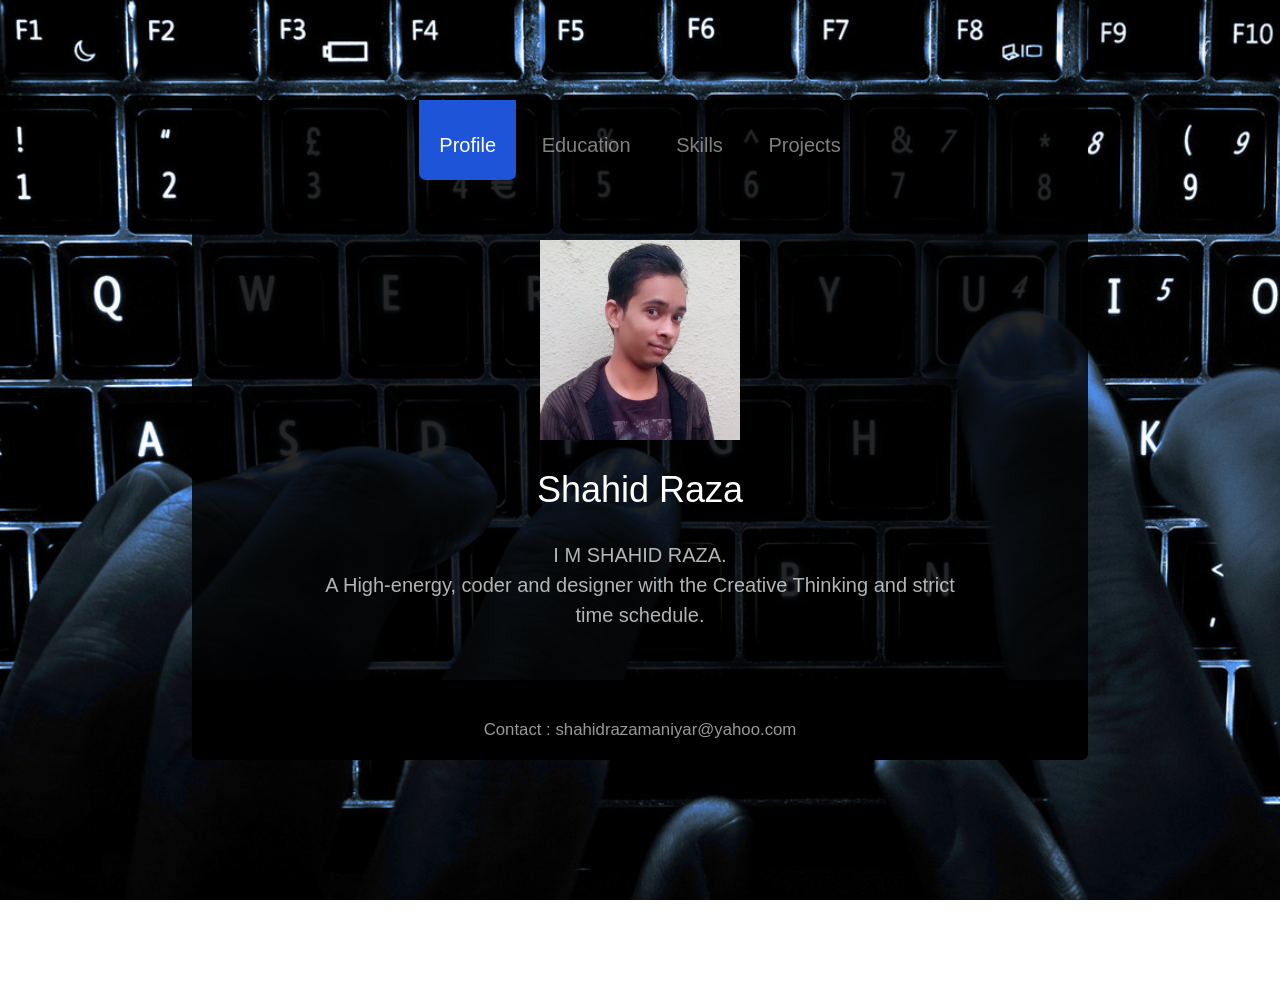
==== index.html @ df017a7a "website" ====
<html>
	<html class="no-js">
	<head>
	<title>shahidraza</title>
	<link rel="stylesheet" href="css/bootstrap.css">
	<link rel="stylesheet" href="css/style.css">
	<script src="js/modernizr-2.6.2.min.js"></script>
	</head>
	<body style="background-image: url(images/bg.jpg);">
	<div id="fh5co-main">
		<div class="fh5co-tab-wrap">
			<ul class="fh5co-tab-menu">
				<li class="active"><a href="#" data-tab="1"><span class="menu-text">Profile</span></a></li>
				<li><a href="#" data-tab="2"><span class="menu-text">Education</span></a></li>
				<li><a href="#" data-tab="3" data-pie="yes"><span class="menu-text">Skills</span></a></li>
				<li><a href="#" data-tab="4"><span class="menu-text">Projects</span></a></li>
			</ul>
			<div class="fh5co-tab-content active" data-content="1">
				<div class="fh5co-content-inner text-center">
					<div class="row row-bottom-padded-sm">
						<div class="col-md-12">
							<figure>
								<img src="images/A.jpg" style="width:200px;height:200px;">
							</figure>
							<h1>Shahid Raza</h1>
							<p>I M SHAHID RAZA.<br>A High-energy, coder and designer with the Creative Thinking and strict time schedule.</p>
						</div>
					</div>
				</div>
			</div>
			<div class="fh5co-tab-content" data-content="2">
				<div class="fh5co-content-inner">
					<div class="row">
						<div class="col-md-12">
							<h3>Education Qualification </h3>
							<div class="fh5co-feature">								
								<div class="fh5co-text">
									<h2>2009-2010</h2>
									<p>Pass out standard 8 with 69.67% from board of district education (Rajsthan.)</p>
								</div>
							</div>
							<div class="fh5co-feature">								
								<div class="fh5co-text">
									<h2>2012</h2>
									<p>Pass out standard 10 with 52.50% from board of secondary education (Rajsthan.)</p>
								</div>
							</div>
							<div class="fh5co-feature">
								<div class="fh5co-text">
									<h2>2014</h2>
									<p>Pass out standard 12 with 60.40% from board of secondary education (Rajsthan.)</p>
								</div>
							</div>
							<div class="fh5co-feature">
								<div class="fh5co-text">
									<h2>2014-2018</h2>
									<p>Computer engineering runnning from GTU.(Gujarat)</p>
								</div>
							</div>
						</div>	
					</div>
				</div>
			</div>
			<div class="fh5co-tab-content" data-content="3">
				<div class="fh5co-content-inner">
					<div class="row">
						<div class="col-md-12">
							<h3>My Skills</h3>
						</div>
						<div class="col-md-4 col-sm-6 col-xs-12 text-center">
							<div class="chart" data-percent="90"><span><strong>Web Devlopment</strong>90%</span></div>
						</div>
						
						<div class="col-md-4 col-sm-6 col-xs-12 text-center">
							<div class="chart" data-percent="85"><span><strong>Data Recovery</strong>85%</span></div>
						</div>
						<div class="col-md-4 col-sm-6 col-xs-12 text-center">
							<div class="chart" data-percent="80"><span><strong>Hardware</strong>80%</span></div>
						</div>
						</br>
						<div class="col-md-12">
						<h3>Programming Skills</h3>
						</div>
						
						<div class="col-md-4 col-sm-6 col-xs-12 text-center">
							<div><img src="images/html.png" style="width:100px;height:100px;"><p>HTML</p></div>
						</div>
						<div class="col-md-4 col-sm-6 col-xs-12 text-center">
							<div><img src="images/css.png" style="width:100px;height:100px;"><p>CSS</p></div>
						</div>
						<div class="col-md-4 col-sm-6 col-xs-12 text-center">
							<div><img src="images/php.png" style="width:100px;height:100px;"><p>PHP</p></div>
						</div>
						<div class="col-md-4 col-sm-6 col-xs-12 text-center">
							<div><img src="images/c++.png" style="width:100px;height:100px;"><p>C/C++</p></div>
						</div>
						<div class="col-md-4 col-sm-6 col-xs-12 text-center">
							<div><img src="images/java.png" style="width:100px;height:100px;"><p>JAVA</p></div>
						</div>
						<div class="col-md-4 col-sm-6 col-xs-12 text-center">
							<div><img src="images/python.png" style="width:100px;height:100px;"><p>PYTHON</p></div>
						</div>

						</br>
						<div class="col-md-12">
						<h3>Hardware Skills</h3>
						</div>
						
						<div class="col-md-4 col-sm-6 col-xs-12 text-center">
							<div><img src="images/ard.png" style="width:100px;height:100px;"><p>Arduino</p></div>
						</div>
						<div class="col-md-4 col-sm-6 col-xs-12 text-center">
							<div><img src="images/rpi.png" style="width:100px;height:100px;"><p>Raspberry pi</p></div>
						</div>
						
						</br>
						<div class="col-md-12">
						<h3>Languages</h3>
						</div>
						
						<div class="fh5co-feature">								
								<div class="fh5co-text">
							<div><p>English, Hindi, Gujarati, Urdu.</p></div>
								</div>
						</div>
						
						</br>
						<div class="col-md-12">
						<h3>Operating System</h3>
						</div>
						<div class="fh5co-feature">								
								<div class="fh5co-text">
									<p>Working with Window 10, Window 8.1, Window 7, Window XP, Window 98 and Linux(ubuntu, kali).</p>
								</div>
						</div>
						
					</div>
				</div>
			</div>			
			<div class="fh5co-tab-content" data-content="4">
				<div class="fh5co-content-inner">
					<div class="row">
						<div class="col-md-12">
							<h3>Live Project Internship</h3>
							<div class="fh5co-feature">								
								<div class="fh5co-text">
									<h2>Company : Shusa PSM CNC Technology</h2>
									</br>
									<p>Title of Project : Digital Home Automation</p>
									<p>Keywords : Raspberry pi, Python.</p>
									<p>Duration : 6 Months</p>									
									<p>Website : www.shusapsm.com</p>
									<p>Description : Home automation is becoming popular due to its numerous benefits. Digital Home System is part of the Home Automation. Home automation refers to the control of home appliances and domestic features by local networking or by remote control.
									The work focuses on concept of home automation where the monitoring and control operations are facilitating through smart devices installed in residential buildings. Heterogeneous Digital Home systems and technologies considered in review with central controller based (Raspberry pi), web based, email based, Bluetooth-based, mobile-based, SMS based, ZigBee based, Dual Tone Multi Frequency-based, cloud-based and the Internet with performance.</p>
								</div>
							</div>				
						</div>	
					</div>
				</div>
			</div>
		</div>
		<footer id="footer">
				<div class="col-md-6 col-md-offset-3 text-center">
					<big>
					<br>Contact		   :	shahidrazamaniyar@yahoo.com</br>
					</big>
				</div>
		</footer>
	</div>
	<script src="js/jquery.min.js"></script>
	<script src="js/bootstrap.min.js"></script>
	<script src="js/jquery.waypoints.min.js"></script>
	<script src="js/jquery.easypiechart.min.js"></script>
	<script src="js/main.js"></script>
	</body>
</html>
---- css/style.css ----
@font-face {
  font-family: 'icomoon';
  src: url("../fonts/icomoon/icomoon.eot?srf3rx");
  src: url("../fonts/icomoon/icomoon.eot?srf3rx#iefix") format("embedded-opentype"), url("../fonts/icomoon/icomoon.ttf?srf3rx") format("truetype"), url("../fonts/icomoon/icomoon.woff?srf3rx") format("woff"), url("../fonts/icomoon/icomoon.svg?srf3rx#icomoon") format("svg");
  font-weight: normal;
  font-style: normal;
}

body {
  font-family: "Source Sans Pro", Arial, sans-serif;
  font-weight: 300;
  font-size: 20px;
  line-height: 1.5;
  color: #7f7f7f;
  color: rgba(255, 255, 255, 0.7);
  background: #fff;
  height: 100%;
  position: relative;
  background-size: cover;
  background-attachment: fixed;
  background-repeat: no-repeat;
}
p {
  margin-bottom: 1.5em;
}

h1, h2, h3, h4, h5, h6 {
  color: #fff;
  font-family: "Source Sans Pro", Arial, sans-serif;
  font-weight: 400;
  margin: 0 0 30px 0;
}

::-webkit-selection {
  color: #fff;
  background: #1e55d8;
}

::-moz-selection {
  color: #fff;
  background: #1e55d8;
}

::selection {
  color: #fff;
  background: #1e55d8;
}

#fh5co-main {
  max-width: 70%;
  min-height: 600px;
  margin: 5em auto 5em auto;
  position: relative;
  background: rgba(0, 0, 0, 0.85);
  overflow: hidden;
  -webkit-border-radius: 7px;
  -moz-border-radius: 7px;
  -ms-border-radius: 7px;
  border-radius: 7px;
  -webkit-transition: 0.5s;
  -o-transition: 0.5s;
  transition: 0.5s;
}

.fh5co-tab-wrap {
  position: relative;
}
.fh5co-tab-wrap .fh5co-tab-menu {
  list-style: none;
  text-align: center;
  margin-bottom: 2em;
  position: relative;
  top: -.5em;
  padding: 0;
  margin: 0;
}
.fh5co-tab-wrap .fh5co-tab-menu li {
  display: -moz-inline-stack;
  display: inline-block;
  zoom: 1;
  *display: inline;
  text-align: center;
  padding: 0;
  margin: 0;
}
.fh5co-tab-wrap .fh5co-tab-menu li a {
  padding: 2em 1em 1em 1em;
  position: relative;
  color: rgba(255, 255, 255, 0.5);
  z-index: 10;
  display: -moz-inline-stack;
  display: inline-block;
  zoom: 1;
  *display: inline;
  -webkit-transition: 0.3s;
  -o-transition: 0.3s;
  transition: 0.3s;
}
.fh5co-tab-wrap .fh5co-tab-menu li a .icon {
  display: block;
  position: relative;
  font-size: 22px;
  bottom: 0;
  -webkit-transition: 0.3s;
  -o-transition: 0.3s;
  transition: 0.3s;
}
.fh5co-tab-wrap .fh5co-tab-menu li a .menu-text {
  display: block;
  -webkit-transition: 0.5s;
  -o-transition: 0.5s;
  transition: 0.5s;
}
@media screen and (max-width: 768px) {
  .fh5co-tab-wrap .fh5co-tab-menu li a .menu-text {
    display: none;
  }
}
@media screen and (max-width: 768px) {
  .fh5co-tab-wrap .fh5co-tab-menu li a {
    padding: 1em .5em .5em .5em;
  }
}
.fh5co-tab-wrap .fh5co-tab-menu li a:after {
  position: absolute;
  content: "";
  height: 0;
  background: #1e55d8;
  z-index: -1;
  top: 0;
  left: 0;
  width: 100%;
  -webkit-transition: all 0.5s cubic-bezier(0.175, 0.885, 0.32, 1.275);
  -moz-transition: all 0.5s cubic-bezier(0.175, 0.885, 0.32, 1.275);
  -ms-transition: all 0.5s cubic-bezier(0.175, 0.885, 0.32, 1.275);
  -o-transition: all 0.5s cubic-bezier(0.175, 0.885, 0.32, 1.275);
  transition: all 0.5s cubic-bezier(0.175, 0.885, 0.32, 1.275);
  -webkit-border-radius: 7px;
  -moz-border-radius: 7px;
  -ms-border-radius: 7px;
  border-radius: 7px;
}
.fh5co-tab-wrap .fh5co-tab-menu li a:hover {
  color: #fff;
  text-decoration: none;
}
.fh5co-tab-wrap .fh5co-tab-menu li a:hover .icon {
  bottom: 10px;
}
@media screen and (max-width: 768px) {
  .fh5co-tab-wrap .fh5co-tab-menu li a:hover .icon {
    bottom: 0px;
  }
}
.fh5co-tab-wrap .fh5co-tab-menu li a:hover:after {
  height: 100%;
}
.fh5co-tab-wrap .fh5co-tab-menu li.active .icon {
  bottom: 10px;
}
@media screen and (max-width: 768px) {
  .fh5co-tab-wrap .fh5co-tab-menu li.active .icon {
    bottom: 0px;
  }
}
.fh5co-tab-wrap .fh5co-tab-menu li.active > a {
  color: #fff;
  text-decoration: none;
}
.fh5co-tab-wrap .fh5co-tab-menu li.active > a:after {
  height: 100%;
}
.fh5co-tab-wrap .fh5co-tab-content {
  padding-left: 4em;
  padding-right: 4em;
  position: absolute;
  top: 0;
  opacity: 0;
  visibility: hidden;
  width: 100%;
}
.fh5co-tab-wrap .fh5co-tab-content.active {
  opacity: 1;
  visibility: visible;
}
.fh5co-tab-wrap .fh5co-tab-content .fh5co-content-inner {
  padding: 7em 2em 5em 2em;
  float: left;
  width: 100%;
  position: relative;
}
figure {
  margin-bottom: 1.5em;
}

.fh5co-feature {
  text-align: left;
  width: 100%;
  float: left;
}
.fh5co-feature .fh5co-icon {
  float: left;
  width: 10%;
  display: block;
  margin-top: 5px;
}
.fh5co-feature .fh5co-icon i {
  color: #1e55d8;
  font-size: 40px;
}
.fh5co-feature .fh5co-text {
  float: right;
  width: 82%;
}
.fh5co-feature .fh5co-text h2, .fh5co-feature .fh5co-text h3 {
  margin: 0;
  padding: 0;
}
.fh5co-feature .fh5co-text h3 {
  font-weight: 300;
  margin-bottom: 10px;
  color: rgba(255, 255, 255, 0.8);
  font-size: 20px;
}
.fh5co-feature .fh5co-text h2 {
  font-size: 16px;
  letter-spacing: 2px;
  font-weight: bold;
  text-transform: uppercase;
}

.chart {
  width: 160px;
  height: 160px;
  margin: 0 auto 30px auto;
  position: relative;
  text-align: center;
}
.chart span {
  position: absolute;
  top: 50%;
  left: 0;
  margin-top: -30px;
  width: 100%;
}
.chart span strong {
  display: block;
}
#footer {
  margin-top: 50px;
  background: black;
  clear: both;
  color: rgba(255, 255, 255, 0.6);
  font-size: 14px;
  position: absolute;
  bottom: 0;
  width: 100%;
  padding: 20px 20px;
  line-height: 1.2;
}
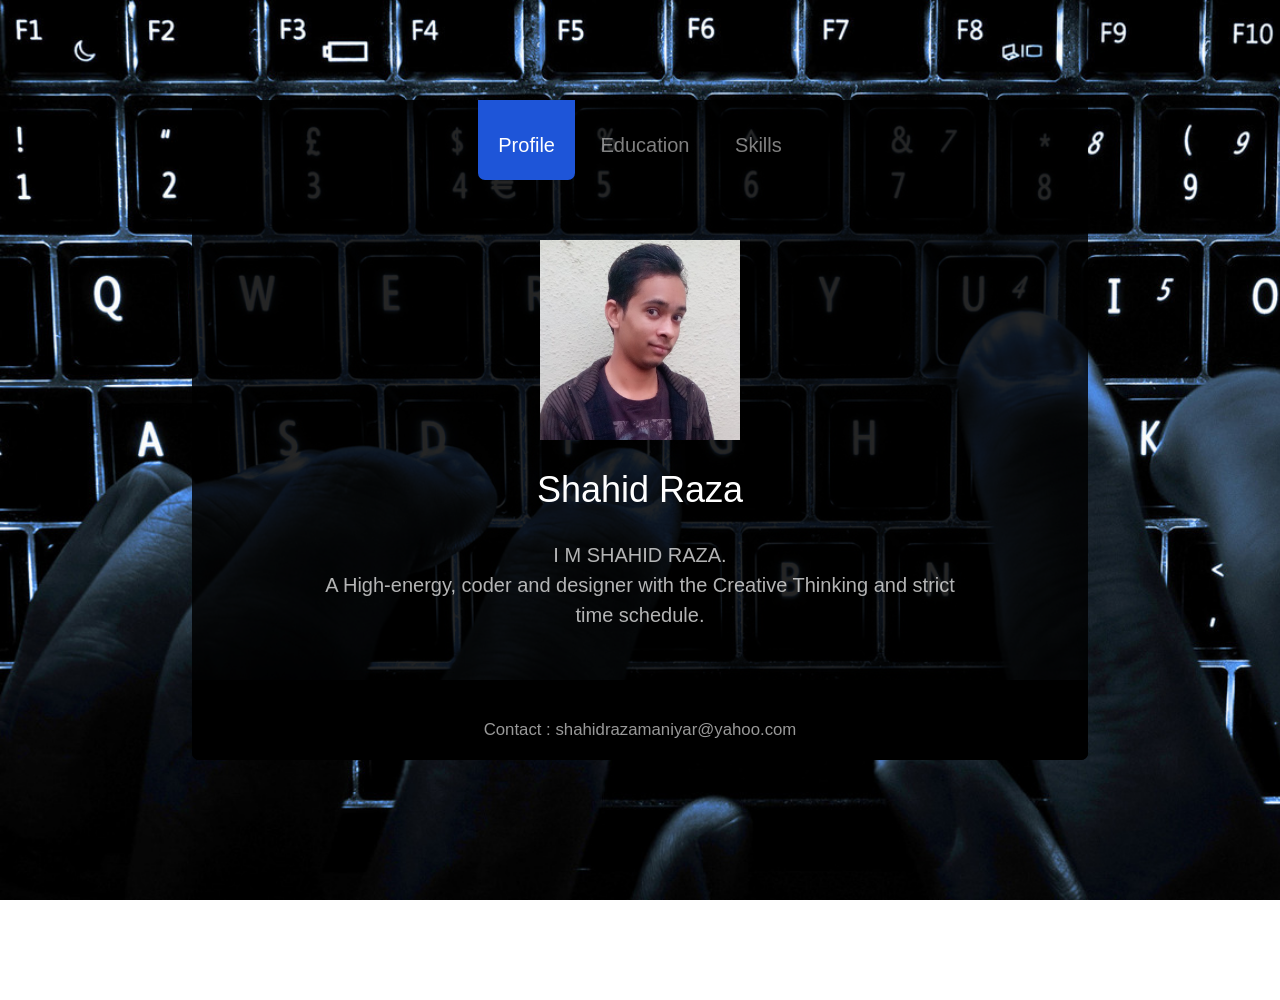
==== commit 4f960583: "Update index.html" ====
--- a/index.html
+++ b/index.html
@@ -13,7 +13,6 @@
 				<li class="active"><a href="#" data-tab="1"><span class="menu-text">Profile</span></a></li>
 				<li><a href="#" data-tab="2"><span class="menu-text">Education</span></a></li>
 				<li><a href="#" data-tab="3" data-pie="yes"><span class="menu-text">Skills</span></a></li>
-				<li><a href="#" data-tab="4"><span class="menu-text">Projects</span></a></li>
 			</ul>
 			<div class="fh5co-tab-content active" data-content="1">
 				<div class="fh5co-content-inner text-center">
@@ -54,7 +53,7 @@
 							<div class="fh5co-feature">
 								<div class="fh5co-text">
 									<h2>2014-2018</h2>
-									<p>Computer engineering runnning from GTU.(Gujarat)</p>
+									<p>Pass out Computer engineering from Silver Oak College of Engineering and Technology.(GTU)</p>
 								</div>
 							</div>
 						</div>	
@@ -83,6 +82,16 @@
 						</div>
 						
 						<div class="col-md-4 col-sm-6 col-xs-12 text-center">
+							<div><img src="images/python.png" style="width:100px;height:100px;"><p>PYTHON</p></div>
+						</div>
+						<div class="col-md-4 col-sm-6 col-xs-12 text-center">
+							<div><img src="images/c++.png" style="width:100px;height:100px;"><p>C/C++</p></div>
+						</div>
+						<div class="col-md-4 col-sm-6 col-xs-12 text-center">
+							<div><img src="images/java.png" style="width:100px;height:100px;"><p>JAVA</p></div>
+						</div>
+					
+						<div class="col-md-4 col-sm-6 col-xs-12 text-center">
 							<div><img src="images/html.png" style="width:100px;height:100px;"><p>HTML</p></div>
 						</div>
 						<div class="col-md-4 col-sm-6 col-xs-12 text-center">
@@ -91,15 +100,6 @@
 						<div class="col-md-4 col-sm-6 col-xs-12 text-center">
 							<div><img src="images/php.png" style="width:100px;height:100px;"><p>PHP</p></div>
 						</div>
-						<div class="col-md-4 col-sm-6 col-xs-12 text-center">
-							<div><img src="images/c++.png" style="width:100px;height:100px;"><p>C/C++</p></div>
-						</div>
-						<div class="col-md-4 col-sm-6 col-xs-12 text-center">
-							<div><img src="images/java.png" style="width:100px;height:100px;"><p>JAVA</p></div>
-						</div>
-						<div class="col-md-4 col-sm-6 col-xs-12 text-center">
-							<div><img src="images/python.png" style="width:100px;height:100px;"><p>PYTHON</p></div>
-						</div>
 
 						</br>
 						<div class="col-md-12">
@@ -107,10 +107,10 @@
 						</div>
 						
 						<div class="col-md-4 col-sm-6 col-xs-12 text-center">
-							<div><img src="images/ard.png" style="width:100px;height:100px;"><p>Arduino</p></div>
+							<div><img src="images/rpi.png" style="width:100px;height:100px;"><p>Raspberry pi</p></div>
 						</div>
 						<div class="col-md-4 col-sm-6 col-xs-12 text-center">
-							<div><img src="images/rpi.png" style="width:100px;height:100px;"><p>Raspberry pi</p></div>
+							<div><img src="images/ard.png" style="width:100px;height:100px;"><p>Arduino</p></div>
 						</div>
 						
 						</br>
@@ -133,31 +133,9 @@
 									<p>Working with Window 10, Window 8.1, Window 7, Window XP, Window 98 and Linux(ubuntu, kali).</p>
 								</div>
 						</div>
-						
 					</div>
 				</div>
 			</div>			
-			<div class="fh5co-tab-content" data-content="4">
-				<div class="fh5co-content-inner">
-					<div class="row">
-						<div class="col-md-12">
-							<h3>Live Project Internship</h3>
-							<div class="fh5co-feature">								
-								<div class="fh5co-text">
-									<h2>Company : Shusa PSM CNC Technology</h2>
-									</br>
-									<p>Title of Project : Digital Home Automation</p>
-									<p>Keywords : Raspberry pi, Python.</p>
-									<p>Duration : 6 Months</p>									
-									<p>Website : www.shusapsm.com</p>
-									<p>Description : Home automation is becoming popular due to its numerous benefits. Digital Home System is part of the Home Automation. Home automation refers to the control of home appliances and domestic features by local networking or by remote control.
-									The work focuses on concept of home automation where the monitoring and control operations are facilitating through smart devices installed in residential buildings. Heterogeneous Digital Home systems and technologies considered in review with central controller based (Raspberry pi), web based, email based, Bluetooth-based, mobile-based, SMS based, ZigBee based, Dual Tone Multi Frequency-based, cloud-based and the Internet with performance.</p>
-								</div>
-							</div>				
-						</div>	
-					</div>
-				</div>
-			</div>
 		</div>
 		<footer id="footer">
 				<div class="col-md-6 col-md-offset-3 text-center">
